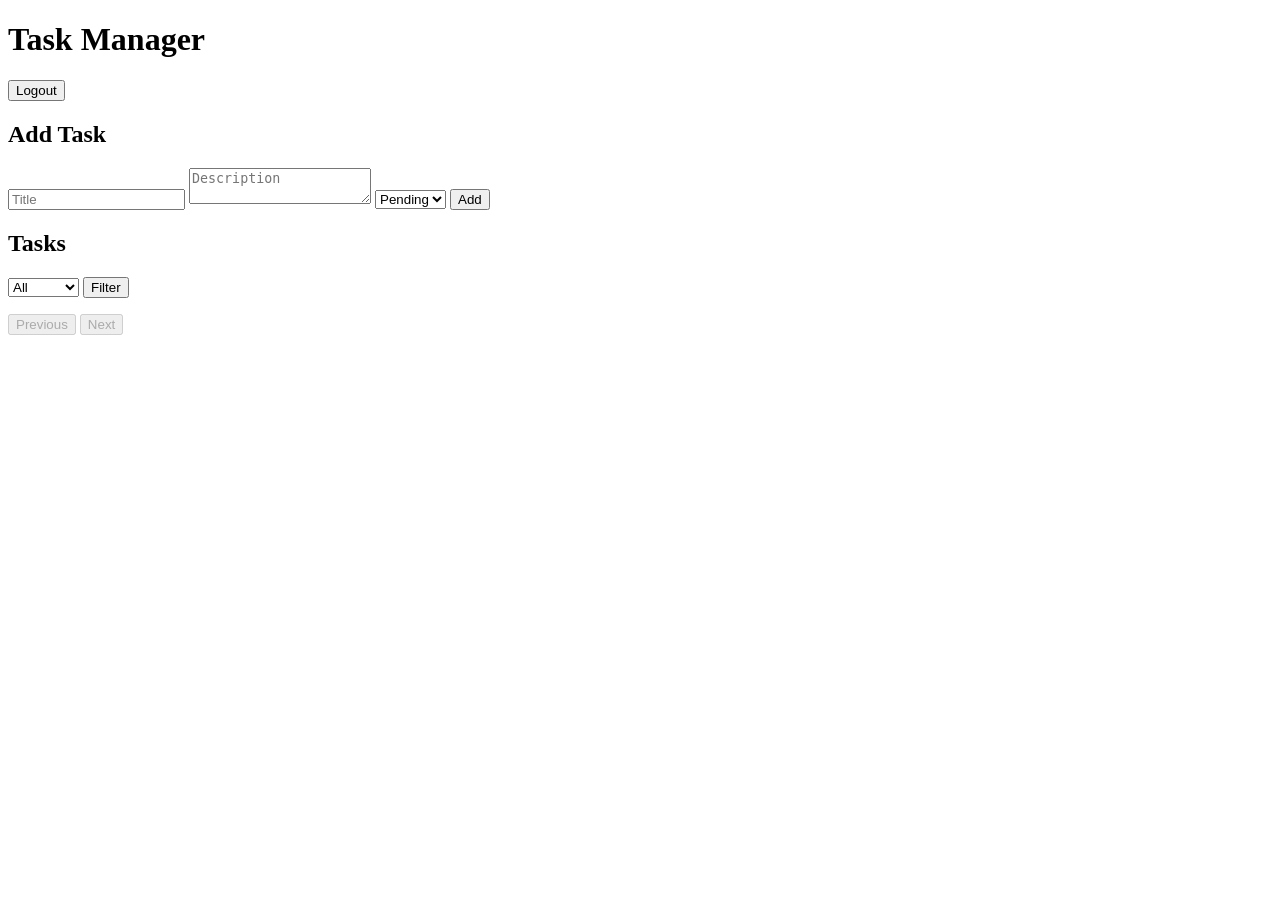
==== frontend/index.html @ 9811aa18 "Add initial HTML structure for Task Manager" ====
<!DOCTYPE html>
<html lang="en">
<head>
    <meta charset="UTF-8">
    <title>Task Manager</title>
</head>
<body>
    <h1>Task Manager</h1>
    <button onclick="logout()">Logout</button>
    <h2>Add Task</h2>
    <input id="title" placeholder="Title" required>
    <textarea id="description" placeholder="Description"></textarea>
    <select id="status">
        <option value="pending">Pending</option>
        <option value="done">Done</option>
    </select>
    <button onclick="createTask()">Add</button>

    <h2>Tasks</h2>
    <select id="filter">
        <option value="">All</option>
        <option value="pending">Pending</option>
        <option value="done">Done</option>
    </select>
    <button onclick="loadTasks(1)">Filter</button>
    <ul id="taskList"></ul>
    <button id="prevPage" onclick="prevPage()" disabled>Previous</button>
    <button id="nextPage" onclick="nextPage()" disabled>Next</button>
    <script src="script.js"></script>
</body>
</html>
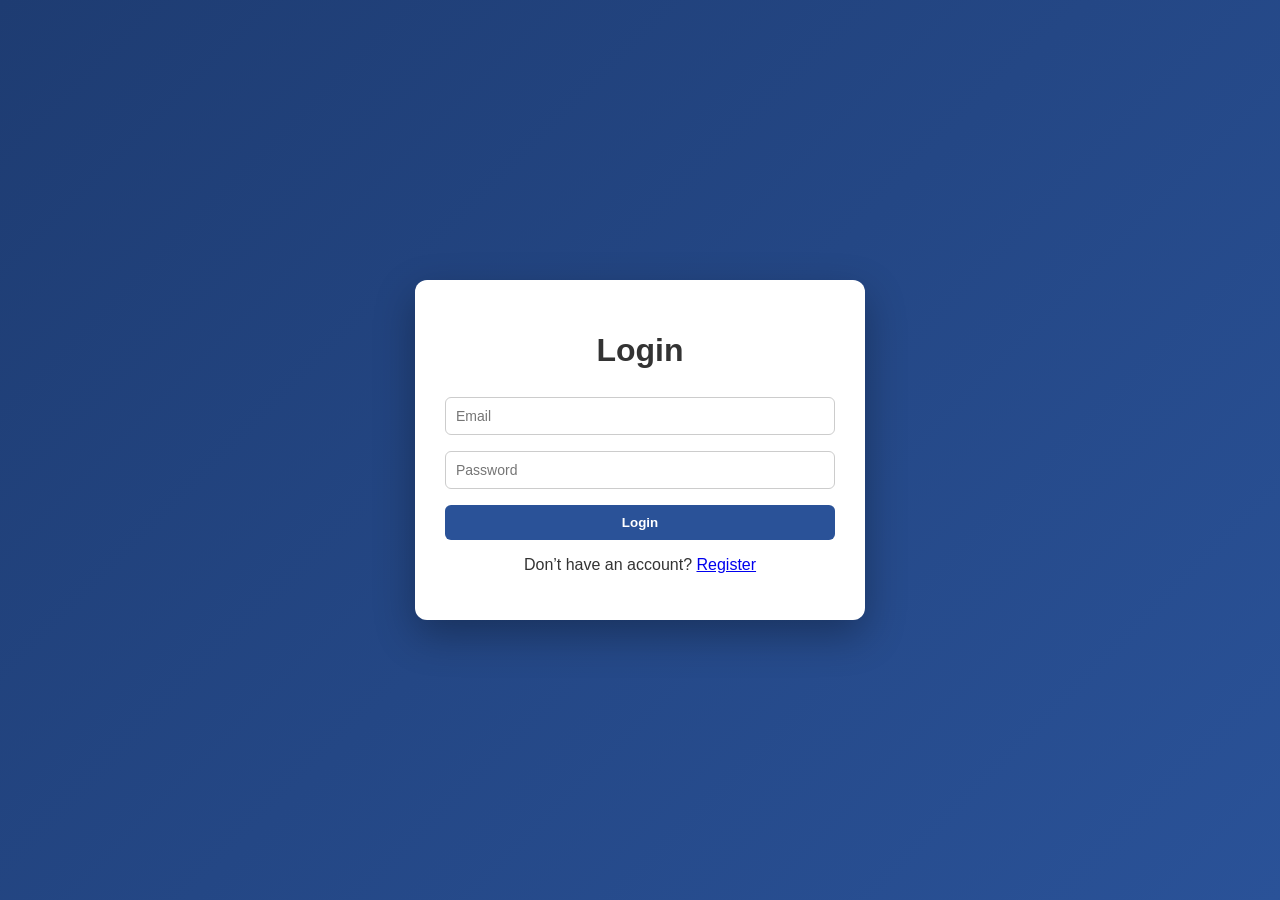
==== commit 03905467: "Update index.html" ====
--- a/frontend/index.html
+++ b/frontend/index.html
@@ -1,14 +1,17 @@
 <!DOCTYPE html>
-<html lang="en">
+<html>
 <head>
     <meta charset="UTF-8">
     <title>Task Manager</title>
+    <link rel="stylesheet" href="style.css">
 </head>
 <body>
+<div class="container">
     <h1>Task Manager</h1>
     <button onclick="logout()">Logout</button>
+
     <h2>Add Task</h2>
-    <input id="title" placeholder="Title" required>
+    <input id="title" placeholder="Title">
     <textarea id="description" placeholder="Description"></textarea>
     <select id="status">
         <option value="pending">Pending</option>
@@ -23,9 +26,12 @@
         <option value="done">Done</option>
     </select>
     <button onclick="loadTasks(1)">Filter</button>
+
     <ul id="taskList"></ul>
+
     <button id="prevPage" onclick="prevPage()" disabled>Previous</button>
     <button id="nextPage" onclick="nextPage()" disabled>Next</button>
-    <script src="script.js"></script>
+</div>
+<script src="script.js"></script>
 </body>
 </html>
--- a/frontend/style.css
+++ b/frontend/style.css
@@ -0,0 +1,77 @@
+* {
+    box-sizing: border-box;
+}
+
+body {
+    margin: 0;
+    font-family: 'Segoe UI', Arial, sans-serif;
+    background: linear-gradient(135deg, #1e3c72, #2a5298);
+    display: flex;
+    justify-content: center;
+    align-items: center;
+    min-height: 100vh;
+    color: #333;
+}
+
+.container {
+    background: #ffffff;
+    width: 450px;
+    padding: 30px;
+    border-radius: 12px;
+    box-shadow: 0 15px 40px rgba(0,0,0,0.3);
+}
+
+h1, h2 {
+    text-align: center;
+    margin-bottom: 20px;
+}
+
+input, textarea, select {
+    width: 100%;
+    padding: 10px;
+    margin: 8px 0;
+    border-radius: 6px;
+    border: 1px solid #ccc;
+    font-size: 14px;
+}
+
+textarea {
+    resize: vertical;
+}
+
+button {
+    width: 100%;
+    padding: 10px;
+    margin-top: 8px;
+    background: #2a5298;
+    color: white;
+    border: none;
+    border-radius: 6px;
+    cursor: pointer;
+    font-weight: bold;
+    transition: 0.3s;
+}
+
+button:hover {
+    background: #1e3c72;
+}
+
+ul {
+    list-style: none;
+    padding: 0;
+}
+
+li {
+    background: #f4f4f4;
+    padding: 10px;
+    margin: 8px 0;
+    border-radius: 6px;
+    font-size: 14px;
+}
+
+li button {
+    width: auto;
+    margin-left: 5px;
+    padding: 5px 8px;
+    font-size: 12px;
+}
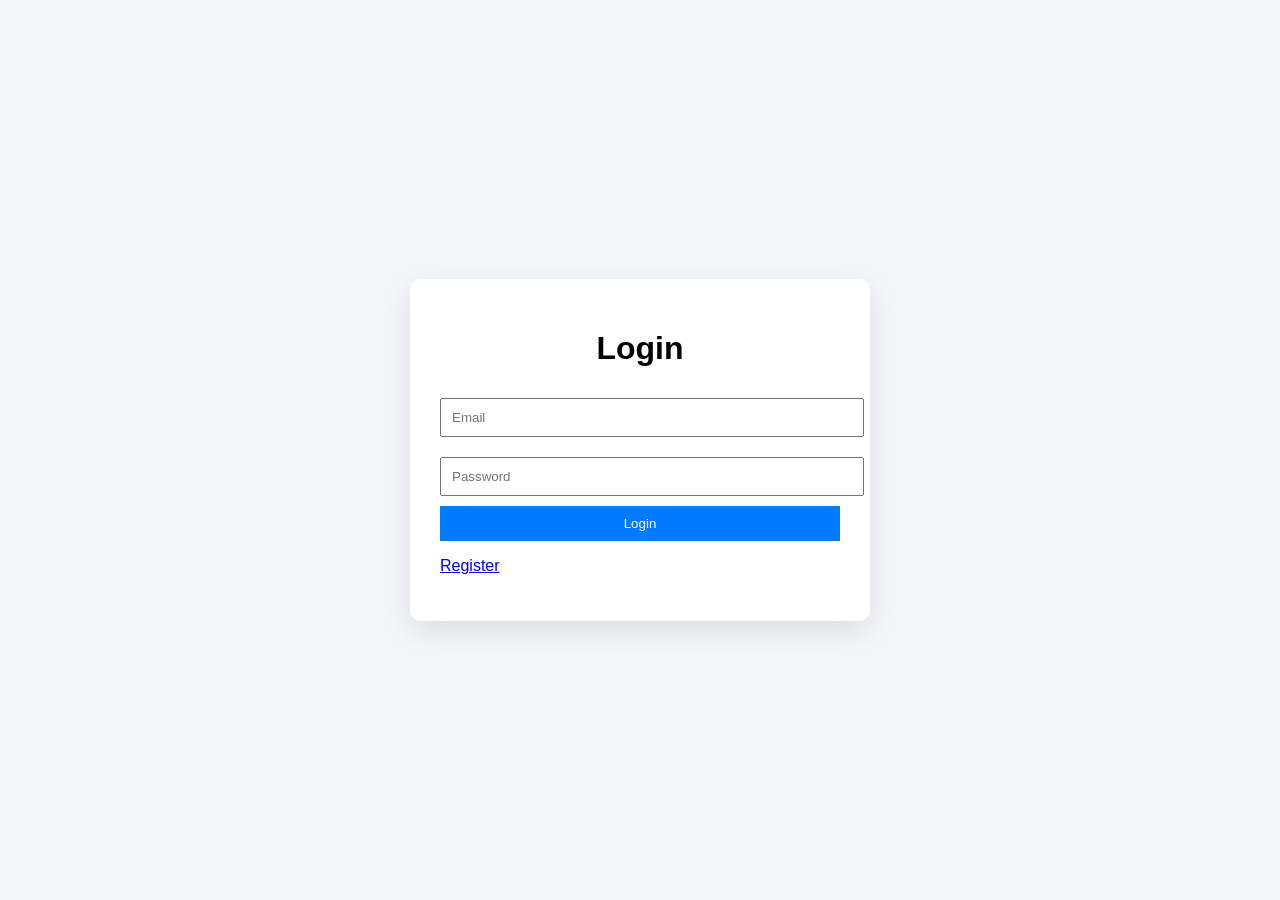
==== commit bc783294: "Update index.html" ====
--- a/frontend/index.html
+++ b/frontend/index.html
@@ -1,37 +1,74 @@
 <!DOCTYPE html>
-<html>
+<html lang="en">
 <head>
     <meta charset="UTF-8">
-    <title>Task Manager</title>
+    <title>Task Manager Dashboard</title>
+    <meta name="viewport" content="width=device-width, initial-scale=1.0">
+
+    
+    <link href="https://fonts.googleapis.com/css2?family=Inter:wght@400;600;700&display=swap" rel="stylesheet">
+
+   
     <link rel="stylesheet" href="style.css">
 </head>
+
 <body>
-<div class="container">
-    <h1>Task Manager</h1>
-    <button onclick="logout()">Logout</button>
+<div class="dashboard">
 
-    <h2>Add Task</h2>
-    <input id="title" placeholder="Title">
-    <textarea id="description" placeholder="Description"></textarea>
-    <select id="status">
-        <option value="pending">Pending</option>
-        <option value="done">Done</option>
-    </select>
-    <button onclick="createTask()">Add</button>
+    
+    <header class="header">
+        <h1>Task Manager</h1>
+        <button class="logout-btn" onclick="logout()">Logout</button>
+    </header>
 
-    <h2>Tasks</h2>
-    <select id="filter">
-        <option value="">All</option>
-        <option value="pending">Pending</option>
-        <option value="done">Done</option>
-    </select>
-    <button onclick="loadTasks(1)">Filter</button>
+    
+    <section class="card">
+        <h2>Add New Task</h2>
 
-    <ul id="taskList"></ul>
+        <div class="form-group">
+            <input id="title" type="text" placeholder="Task Title">
+        </div>
 
-    <button id="prevPage" onclick="prevPage()" disabled>Previous</button>
-    <button id="nextPage" onclick="nextPage()" disabled>Next</button>
+        <div class="form-group">
+            <textarea id="description" placeholder="Task Description"></textarea>
+        </div>
+
+        <div class="form-row">
+            <select id="status">
+                <option value="pending">Pending</option>
+                <option value="done">Done</option>
+            </select>
+
+            <button class="primary-btn" onclick="createTask()">Add Task</button>
+        </div>
+    </section>
+
+    
+    <section class="card">
+        <div class="task-header">
+            <h2>Your Tasks</h2>
+
+            <div class="filter-group">
+                <select id="filter">
+                    <option value="">All Tasks</option>
+                    <option value="pending">Pending</option>
+                    <option value="done">Completed</option>
+                </select>
+
+                <button onclick="loadTasks(1)">Filter</button>
+            </div>
+        </div>
+
+        <ul id="taskList" class="task-list"></ul>
+
+        <div class="pagination">
+            <button id="prevPage" onclick="prevPage()" disabled>Previous</button>
+            <button id="nextPage" onclick="nextPage()" disabled>Next</button>
+        </div>
+    </section>
+
 </div>
+
 <script src="script.js"></script>
 </body>
 </html>
--- a/frontend/style.css
+++ b/frontend/style.css
@@ -1,77 +1,46 @@
-* {
-    box-sizing: border-box;
-}
-
 body {
     margin: 0;
-    font-family: 'Segoe UI', Arial, sans-serif;
-    background: linear-gradient(135deg, #1e3c72, #2a5298);
+    font-family: Arial, sans-serif;
+    background: #f4f6f9;
     display: flex;
     justify-content: center;
     align-items: center;
-    min-height: 100vh;
-    color: #333;
+    height: 100vh;
 }
 
 .container {
-    background: #ffffff;
-    width: 450px;
+    width: 400px;
+    background: white;
     padding: 30px;
-    border-radius: 12px;
-    box-shadow: 0 15px 40px rgba(0,0,0,0.3);
+    border-radius: 10px;
+    box-shadow: 0 10px 30px rgba(0,0,0,0.1);
 }
 
-h1, h2 {
+h1 {
     text-align: center;
-    margin-bottom: 20px;
 }
 
-input, textarea, select {
+input, textarea {
     width: 100%;
     padding: 10px;
-    margin: 8px 0;
-    border-radius: 6px;
-    border: 1px solid #ccc;
-    font-size: 14px;
-}
-
-textarea {
-    resize: vertical;
+    margin: 10px 0;
 }
 
 button {
     width: 100%;
     padding: 10px;
-    margin-top: 8px;
-    background: #2a5298;
+    background: #007bff;
+    border: none;
     color: white;
-    border: none;
-    border-radius: 6px;
     cursor: pointer;
-    font-weight: bold;
-    transition: 0.3s;
 }
 
 button:hover {
-    background: #1e3c72;
+    background: #0056b3;
 }
 
-ul {
-    list-style: none;
-    padding: 0;
+.task {
+    background: #f1f1f1;
+    padding: 10px;
+    margin-top: 10px;
 }
-
-li {
-    background: #f4f4f4;
-    padding: 10px;
-    margin: 8px 0;
-    border-radius: 6px;
-    font-size: 14px;
-}
-
-li button {
-    width: auto;
-    margin-left: 5px;
-    padding: 5px 8px;
-    font-size: 12px;
-}
